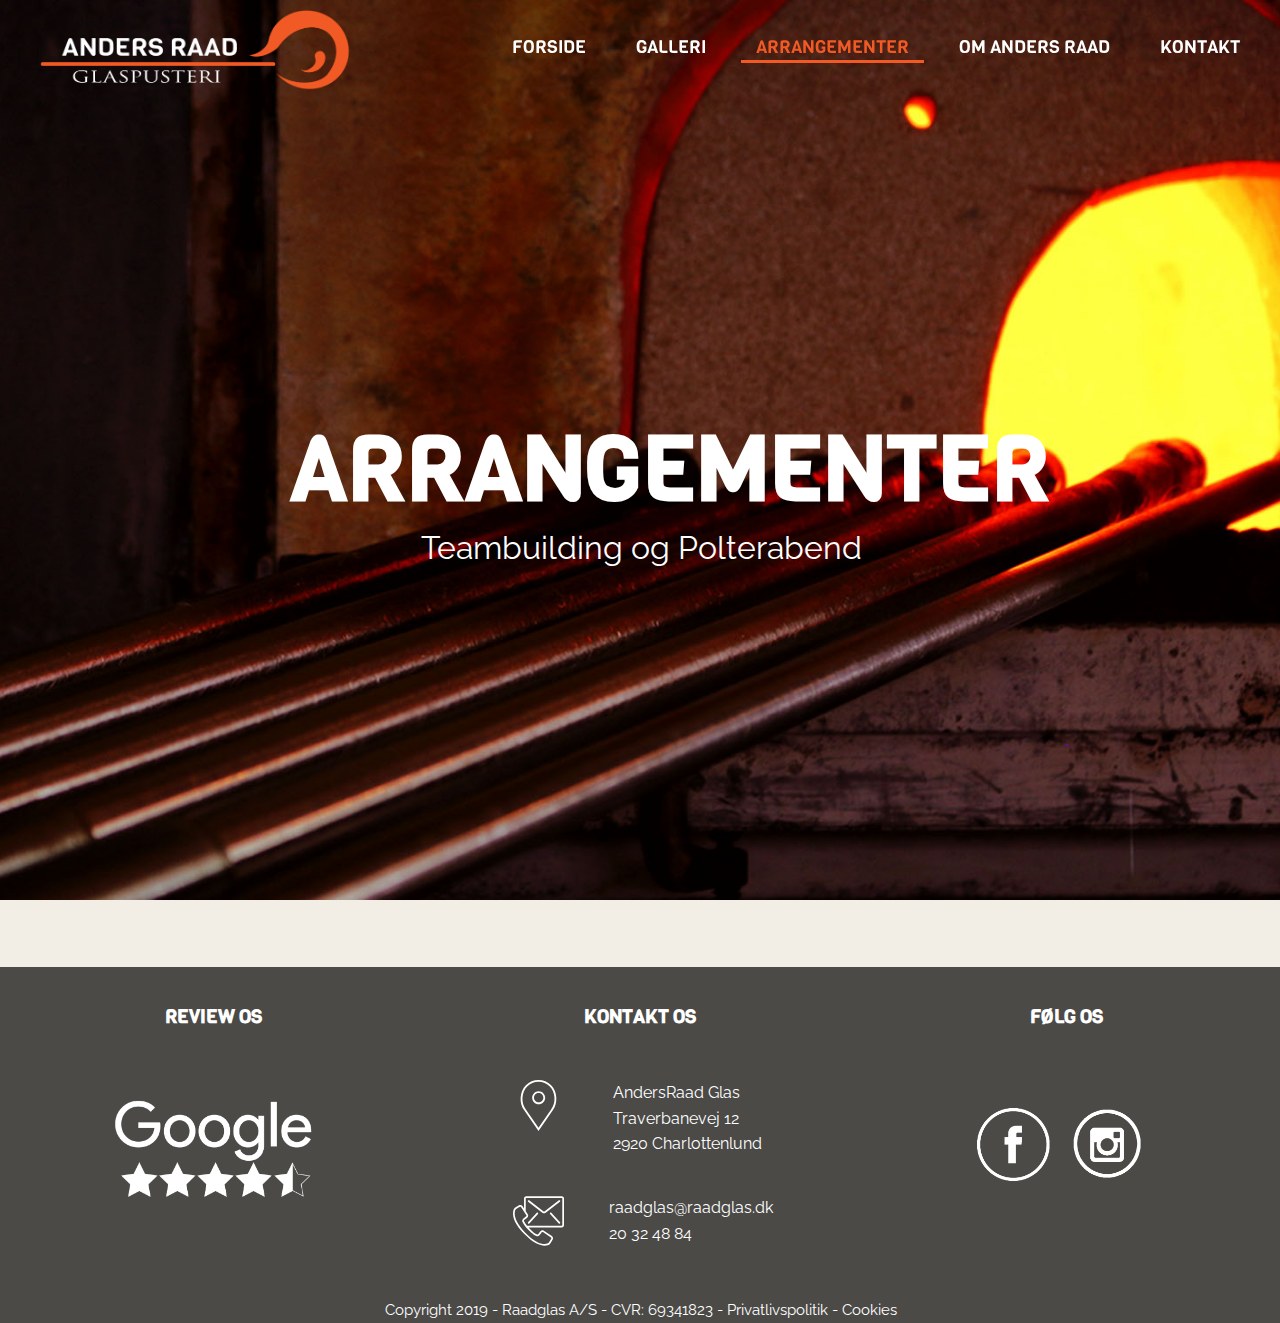
==== events.html @ 4c002759 "fixed footer" ====
<!DOCTYPE html>
<html lang="da">


<head>

    <meta charset="utf-8">
    <meta name="viewport" content="width=device-width, initial-scale=1.0">
    <meta name="robots" content="noindex">
    <title>Sjove Arrangementer | Teambuilding | Polterabend | Raad Glas</title>
    <meta name="description" content="Er du på jagt efter en udfordrende teambuilding eller skal du arrangere en polterabend? Anders Raad Glas tilbyder et spændende arrangement">

    <link rel="stylesheet" href="stylesheet.css">
    <link rel='stylesheet' href='https://use.fontawesome.com/releases/v5.7.0/css/all.css' integrity='sha384-lZN37f5QGtY3VHgisS14W3ExzMWZxybE1SJSEsQp9S+oqd12jhcu+A56Ebc1zFSJ' crossorigin='anonymous'>
    <link href="https://fonts.googleapis.com/icon?family=Material+Icons" rel="stylesheet">
    <link href="https://fonts.googleapis.com/css?family=Viga&display=swap" rel="stylesheet">
    <link href="https://fonts.googleapis.com/css?family=Roboto&display=swap" rel="stylesheet">
    <link href="https://fonts.googleapis.com/css?family=Raleway&display=swap" rel="stylesheet">

        <!--    favicon-->
    <link rel="apple-touch-icon" sizes="57x57" href="favicon/apple-icon-57x57.png">
    <link rel="apple-touch-icon" sizes="60x60" href="favicon/apple-icon-60x60.png">
    <link rel="apple-touch-icon" sizes="72x72" href="favicon/apple-icon-72x72.png">
    <link rel="apple-touch-icon" sizes="76x76" href="favicon/apple-icon-76x76.png">
    <link rel="apple-touch-icon" sizes="114x114" href="favicon/apple-icon-114x114.png">
    <link rel="apple-touch-icon" sizes="120x120" href="favicon/apple-icon-120x120.png">
    <link rel="apple-touch-icon" sizes="144x144" href="favicon/apple-icon-144x144.png">
    <link rel="apple-touch-icon" sizes="152x152" href="favicon/apple-icon-152x152.png">
    <link rel="apple-touch-icon" sizes="180x180" href="favicon/apple-icon-180x180.png">
    <link rel="icon" type="image/png" sizes="192x192" href="favicon/android-icon-192x192.png">
    <link rel="icon" type="image/png" sizes="32x32" href="favicon/favicon-32x32.png">
    <link rel="icon" type="image/png" sizes="96x96" href="favicon/favicon-96x96.png">
    <link rel="icon" type="image/png" sizes="16x16" href="favicon/favicon-16x16.png">
    <link rel="manifest" href="favicon/manifest.json">
    <meta name="msapplication-TileColor" content="#ffffff">
    <meta name="msapplication-TileImage" content="favicon/ms-icon-144x144.png">
    <meta name="theme-color" content="#ffffff">


    <style>
        #splash-events {
            position: relative;
            width: 100%;
            height: 50vh;
            overflow: auto;
            display: flex;
            justify-content: center;
            align-items: center;
        }

        #splash-events img {
            position: absolute;
            top: 0;
            left: 0;
            object-fit: cover;
            width: 100%;
            height: 100%;

        }

        #splash-events .events-content {
            position: absolute;
            z-index: 1;
            max-width: 250px;
            margin: 0 auto;
            text-align: center;
            color: white;

        }

        .events-content h1 {
            font-family: 'Viga', sans-serif;
            font-size: 7vw;
        }

        .events-content p {
            font-family: 'Raleway';
            font-size: 2.5vw;
            line-height: 3vw;
        }



        @media only screen and (min-width: 768px) and (max-width: 1024px) {

            #splash-events {
                height: 75%;
            }

            #splash-events .events-content {
                max-width: 500px;
                margin-top: 5vw;
            }
        }



        @media (min-width: 1160px) {

            #splash-events {
                height: 100%;
            }

            #splash-events .events-content {
                max-width: 700px;
                margin-top: 6vw;
            }

            nav {
                display: grid;
                grid-template-columns: auto auto auto auto auto auto;
                grid-gap: 1vw;
                max-width: 910px;
                margin: auto auto;

            }

            button {
                font-size: 2vw;

            }


        }
    </style>
</head>

<body>
    <header>
        <div id="mobile-button">&#9776;</div>
        <div id="mobile-nav" class="hidden">
            <a href="index.html">Forside</a>
            <a href="galleri.html">Galleri</a>
            <a href="events.html">Arrangementer</a>
            <a href="omOs.html">Om Anders Raad</a>
            <a href="kontakt.html">Kontakt</a>
        </div>

        <div id="navbar">
            <a href="index.html" id="logo"><img src="img/logo-version2.png"></a>

            <div id="navbar-right">
                <a href="index.html">FORSIDE</a>
                <a href="galleri.html">GALLERI</a>
                <a class="active" href="events.html">ARRANGEMENTER</a>
                <a href="omOs.html">OM ANDERS RAAD</a>
                <a href="kontakt.html">KONTAKT</a>
            </div>
        </div>

    </header>
    <div id="splash-events">
        <picture>
            <source media="(min-width: 1024px)" srcset="img/desktop/arrangementer.jpg">
            <source media="(min-width: 768px)" srcset="img/tablet/event_tablet.jpg">
            <img src="img/mobile/event_mobil.jpg" alt="splashmobile">
        </picture>
        <div class="events-content">
            <h1>ARRANGEMENTER</h1>
            <p>Teambuilding og Polterabend</p>

        </div>
    </div>


    <main>
        <section class="forside-container">
            <div class="openinghours-text">
                <h2 class="eventstitel1"></h2>
                <p class="eventstekst1"></p>
            </div>
            <div class="openinghours-image"><img class="eventsbillede1"></div>


            <div class="produkter-text">
                <h2 class="eventstitel"></h2>
                <p class="eventstekst"></p>

            </div>
            <div class="products-image"><img class="eventsbillede2"> </div>
        </section>

    </main>


     <footer>
        <div class="footer-column">
            <h3>REVIEW OS</h3>
            <a href="https://search.google.com/local/writereview?placeid=ChIJW5WYLJxNUkYR4bawLoRZoFs" target="_blank"><img class="footerreview" src="img/starsgoogle.png" alt="Google reviews"></a>

        </div>
        <div class="footer-column">
            <h3>KONTAKT OS</h3>
            <div class="center">
                <div class="address span">
                    <a target="_blank" href="https://www.google.com/maps/place/Anders+Raad+Glas/@55.7536322,12.5833771,916m/data=!3m1!1e3!4m5!3m4!1s0x46524d9c2c98955b:0x5ba059842eb0b6e1!8m2!3d55.7535027!4d12.5852807"><img src="img/placeholder.svg" alt="footerplaceiocn"></a>
                    <p>AndersRaad Glas<br>
                        Traverbanevej 12<br>
                        2920 Charlottenlund</p>
                </div>
                <div class="contact span">
                    <img src="img/contact.svg" alt="icon-contact">
                    <p>raadglas@raadglas.dk<br>20 32 48 84
                    </p>
                </div>
            </div>
        </div>

        <div class="footer-column">
            <h3>FØLG OS</h3>
            <div class="footer-some">
                <a href="#"><img src="img/Fb.png"></a>
                <a href="#"><img src="img/Insta.png"> </a></div>

        </div>

        <div class="footer-last">
            <p class="footer-text">Copyright 2019 - Raadglas A/S - CVR: 69341823 - Privatlivspolitik - Cookies</p>
        </div>
    </footer>

    <script>
        document.addEventListener("DOMContentLoaded", hentJson);


        let events;

        async function hentJson() {
            const url = "http://shani.dk/kea/WordpressAndersRaadGlas/wp-json/wp/v2/kontakt_omos_events";
            //henter data filen
            const myJson = await fetch(url);
            //den hentede data skal tolkes som json
            events = await myJson.json();
            //kald funktion der viser data i DOM

            visIndhold2();
        };

        function visIndhold2() {
            console.log(events)
            events.forEach(sektion => {

                console.log(sektion.id);
                if (sektion.id == "70") {
                    document.querySelector(".eventstitel").innerHTML = sektion.overskift;
                    document.querySelector(".eventstekst").innerHTML = sektion.tekst;
                    document.querySelector(".eventsbillede1").src = sektion.image.guid;
                    document.querySelector(".eventsbillede2").src = sektion.image_copy.guid;
                    document.querySelector(".eventstitel1").innerHTML = sektion.overskift_copy;
                    document.querySelector(".eventstekst1").innerHTML = sektion.tekst_copy;



                }
            })
        };
    </script>
    <script src="script.js"></script>
</body>

</html>
---- stylesheet.css ----
/****** GENERELLE INSTILLINGER *********/
* {
    box-sizing: border-box;
    margin: 0;
    padding: 0;
}

body,
html {
    width: 100%;
    height: 100%;
    margin: 0;
    background-color: #f2eee6;
}


h1 {
    font-family: 'Viga', sans-serif;
    color: white;
}

h2 {
    font-family: 'Viga', sans-serif;
    color: #F15A25;
    font-size: 2rem;
    line-height: 2.5rem;
    margin: 0.5rem 0.2rem 0.5rem 0.2rem;

}

h3 {
    font-family: 'Viga', sans-serif;
    color: white;
    text-align: center;
    margin-top: 2vw;

}

p {
    font-family: 'Raleway', sans-serif;
    font-size: 1rem;
}

/*********HEADER**********/

#mobile-button {
    width: 1.5em;
    height: 1em;
    font-size: 2em;
    align-items: center;
    position: fixed;
    right: 6vw;
    top: 3vw;
    color: white;
    z-index: 10001;
    cursor: pointer;
    transition: 0.4s;
    /* Adds a transition effect when the padding is decreased */
}

#mobile-nav {
    display: grid;
    width: 100%;
    height: auto;
    list-style-type: none;
    position: fixed;
    top: 4rem;
    right: 0;
    z-index: 2000;
    text-align: center;
    background-color: rgb(78, 74, 74);
}



#mobile-nav a {
    color: white;
    text-decoration: none;
    padding: 3vw;
    font-family: 'Viga', sans-serif;
    border-top: solid white;
}




/*********HEADER FOR DESKTOP ************/

.hidden {
    transform: scale(0);
}

#navbar {
    overflow: hidden;
    padding: 5px 5px;
    /* Large padding which will shrink on scroll (using JS) */
    transition: 0.4s;
    /* Adds a transition effect when the padding is decreased */
    position: fixed;
    /* Sticky/fixed navbar */
    width: 100%;
    top: 0;
    /* At the top */
    z-index: 2000;

}

/* Style the navbar links */
#navbar a {
    float: left;
    color: white;
    padding: 5px 15px;
    text-decoration: none;
    font-size: 18px;
    line-height: 15px;
    align-self: end;

}

/* Style the logo */
#logo img {
    transition: 0.4s;
    width: 100%;
    max-width: 200px;
}

/* Links on mouse-over */
#navbar-right a:hover {
    color: white;
    border-bottom-style: solid;
}

/* Style the active/current link */
#navbar a.active {
    border-bottom-style: solid;
    color: #F15A25;
}

/* Display some links to the right */
#navbar-right {
    display: none;
    float: right;
    margin-top: 30px;
    margin-bottom: 30px;

}

#navbar-right a {
    margin-right: 20px;
    font-family: 'Viga', sans-serif;
}






.scroll {
    -moz-animation: bounce 2s infinite;
    -webkit-animation: bounce 2s infinite;
    animation: bounce 2s infinite;
    font-size: 40px
}
/*

@keyframes bounce {

    0%,
    20%,
    50%,
    80%,
    100% {
        transform: translateY(0);
    }

    40% {
        transform: translateY(-30px);
    }

    60% {
        transform: translateY(-15px);
    }
}
*/


/*Ændringer efter 27/05*/
/* width */
::-webkit-scrollbar {
  width: 20px;
}

/* Track */
::-webkit-scrollbar-track {
  box-shadow: inset 0 0 10px #000000;
  border-radius: 10px;
}

/* Handle */
::-webkit-scrollbar-thumb {
  background: #F15A25;
  border-radius: 8px;
}

/* Handle on hover */
::-webkit-scrollbar-thumb:hover {
  background: rgba(241, 90, 37, 0.85);
}

.playknappen1 {
  height: 10vw;
  width: 10vw;
  position: relative;
  left: 50%;
  margin-left: -50px;
  top: 50%;
  margin-top: -50px;
    top: 5vh;


}


.googlemaps {
    overflow: hidden;
    padding-bottom: 80%;
    position: relative;
    height: 0;
}

.googlemaps iframe {
    left: 0;
    top: 0;
    height: 100%;
    width: 100%;
    position: absolute;
}





#produkter-textforside p {
    font-size: 1.2rem;
    font-weight: 100;
    line-height: 2rem;
    text-align-last: justify;
    /*    margin: 0vw 12vw;*/

}

.aabningstiderforside {
    text-align-last: justify;
    margin: 0vw 20vw;
}

.forside-container img {
    width: 100%;
    /*    max-width: 800px;*/
}

.forside-container {
/*    min-height: 100%;*/
    overflow: auto;
    display: grid;
    position: relative;
    grid-template-columns: 1fr;
    font-family: 'Roboto', sans-serif;
/*        margin-bottom: -5px;*/


}




.openinghours-text,
.produkter-text,
.about-text {
    /*    max-width: 1000px;*/
    margin: 0 auto;
    margin: 5vw 3vw;
    line-height: 1.8rem;
    align-self: center;



}

.openinghours-image img {
    float: right;
}

.products-image img {
    float: left;
}

/*
.openinghours-text h2 {
    text-align: center;
    padding-bottom: 5vw;
    padding-top: 5vw;
}
*/

/*
.produkter-text h2 {
    padding-bottom: 1rem;
}
*/

/*
.about-text h2 {
    text-align: center;
    padding-bottom: 1rem;
}
*/

.about-text a,
.produkter-text a,
.openinghours-text a {
    color: #F15A25;
    font-size: 1.1rem;
    font-weight: bold;
}



/********** FOOTER ***********/
footer {
    display: grid;
    grid-template-columns: 1fr;
    text-decoration: none;
    list-style-type: none;
    background: rgba(0, 0, 0, 0.69);
    margin-top: auto;
    width: 100%;
    clear: both;
    /*    align-items: center;*/
    bottom: 0;
    clear: both;

}

.footerreview {
    width: 200px;
}

.span {
    display: grid;
    grid-template-columns: auto auto auto auto;
    align-self: center;
    padding: 2vw;
}

.footer-column {
    justify-self: center;
    padding-top: 0.7rem;

}

.span img {
    width: 10vw;
    align-self: center;
    margin: 2vw;
}

.footer-column a {
    text-decoration: none;
    color: white;
}

.footer-column p {
    color: white;
    font-size: 1rem;
}

.footer-some img {
    width: 100px;

}

.footer-some img {
    width: 11vw;
    height: 11vw;
    margin: 1vw;
}

.footer-last {
    display: inline;
}

.footer-text {
    font-size: 2.2vw;
    color: white;
    text-align: center;
}



/*********** MEDIA TABLET ***************************/



@media only screen and (min-width: 768px) and (max-width: 1160px) {
    #logo img {

        max-width: 350px;
    }


    h2 {
        font-size: 3rem;
        margin: 0.2rem 2vw 1rem 1.9vw;
        line-height: 3.5rem;

    }

    p {
        font-family: 'Raleway', sans-serif;
        font-size: 1.5rem;
        line-height: 2rem;
        margin: 0.2rem 2vw 1rem 2vw;
    }





    .about-text a,
    .produkter-text a,
    .openinghours-text a {
        color: #F15A25;
        place-self: center;
        font-size: 1.7rem;
        font-weight: 700;
        line-height: 2.3rem;
        margin: 0.2rem 2vw 1rem 4vw;


    }


    #produkter-textforside p {
        font-size: 2.1rem;
        font-weight: bold;
        line-height: 2.5rem;
        text-align-last: justify;

    }

    .aabningstiderforside {
        text-align-last: justify;
        margin: 0vw 20vw;
    }


    .produkter-text a {
        margin-left: 24vw;

    }


    footer {
        grid-template-columns: auto auto auto;
        grid-template-rows: auto auto auto;
    }

    .footer-some {
        display: grid;
        grid-template-rows: auto auto;
        align-self: flex-end;

    }


    .footer-last {
        grid-row-start: 3;
        grid-column-start: 1;
        grid-column-end: 4;
        text-align: center;

    }

    .address,
    .contact {
        padding: 0;
    }

    .footer-column-logo img {
        width: 75%;
    }

    .span img {
        width: 7vw;
        align-self: center;
        margin: 2vw;
    }



    /*

    .forside-container {
        grid-template-columns: 1fr;
    }

    .openinghours-text {
        grid-column-start: 1;
    }

    .openinghours-image {
        grid-column-start: 2;
    }

    .produkter-text {
        grid-column-start: 2;
    }
*/

    .splash-content h1 {
        font-size: 7vw;
    }

    .splash-content p {
        font-size: 3rem;
        line-height: 3.5rem;
    }


     .splash-content a {
        top: 26vw;
        left: 31vw;
    }

    .playknappen1 {
        height: 6vw;
        width: 6vw;

    }




}

/************ MEDIA DESKTOP **************/
@media (min-width: 1160px) {
    #produkter-textforside p {
        font-size: 1.2rem;
        font-weight: 100;
        line-height: 2rem;
        text-align-last: justify;

    }

    .playknappen1 {
  height: 7vw;
  width: 7vw;
  position: absolute;
  left: 50%;
  margin-left: -50px;
  top: 50%;
  margin-top: -50px;
    top: 5vh;


}

    .about-text a,
    .produkter-text a,
    .openinghours-text a {
        color: #F15A25;
        font-size: 1.3rem;
        font-weight: bold;
    }

    .aabningstiderforside {
        text-align-last: justify;
        margin: 0vw 10vw;
    }


    .produkter-text a {
        color: #F15A25;
        place-self: center;
        font-size: 1.3rem;
        font-weight: 700;
        line-height: 2.3rem;
        margin: 0.2rem 2vw 1rem 10.4vw;


    }




    .forside-container {
        grid-template-columns: 1fr 1fr;


    }

    .splash-content h1 {
        font-size: 7vw;
    }

    .splash-content p {
        font-size: 2.5vw;
    }

    .produkter-text {
        grid-column-start: 2;
        grid-row-start: 2;
    }

    .splash-content a {
        top: 13vw;
        left: 31vw;
    }


    p {
        font-family: 'Raleway', sans-serif;
        font-size: 1.5vw;
        line-height: 2vw;
        margin: 0vw 0vw 0vw 0.2vw;
    }

    h2 {
        font-size: 3vw;
        line-height: 3vw;
        margin:



    }

    #produkter-textforside p {
        font-size: 2vw;
        line-height: 2.5vw;



    }



    .about-text,
    .produkter-text,
    .openinghours-text {
        margin: 1vw 3vw 1vw 3vw;



    }

    /*
    #produkter-textforside {
        margin: 1vw 15vw 1vw 15vw;
            text-align: center;
        align-content: center;


    }
*/



    #logo img {

        max-width: 330px;
    }

    #mobile-nav {
        display: none;
    }

    #navbar-right {
        display: block;
    }

    #mobile-button {
        display: none;
    }


    footer {
        grid-template-columns: 1fr 1fr 1fr;
        grid-template-rows: auto auto auto;
    }

    .span {
        padding: 0;
    }

    .footer-last {
        grid-row-start: 3;
        grid-column-start: 1;
        grid-column-end: 4;
        text-align: center;

    }

    .footer-last p {
        font-size: 1.2vw;
    }

    .address p,
    .contact p {
        padding: 0;
        margin: 1.5vw;

    }

    .span img {
        width: 4vw;
        align-self: center;
        margin: 1.5vw 2vw;
    }


    .footer-some img {

        width: 6vw;
        height: 6vw;
        margin-left: 0;
    }

    .footer-some {
        margin: 5vw 0;
    }

    .footerreview {
        margin: 5vw 0;
    }

    .center {
        margin: 2.5vw 0;
    }

}




.galleritekst {
    font-size: 1.5rem;
    margin: 0vw 30vw 0vw 10vw;

}


@media only screen and (max-width: 767px) {

  .produkter-text a {
    margin-left: 20vw;

    }


    .splash-content a {
        top: 5rem;
        position: absolute;

    }

    .playknappen1 {
        height: 10vw;
        width: 10vw;
        left: 5vw;

    }


}
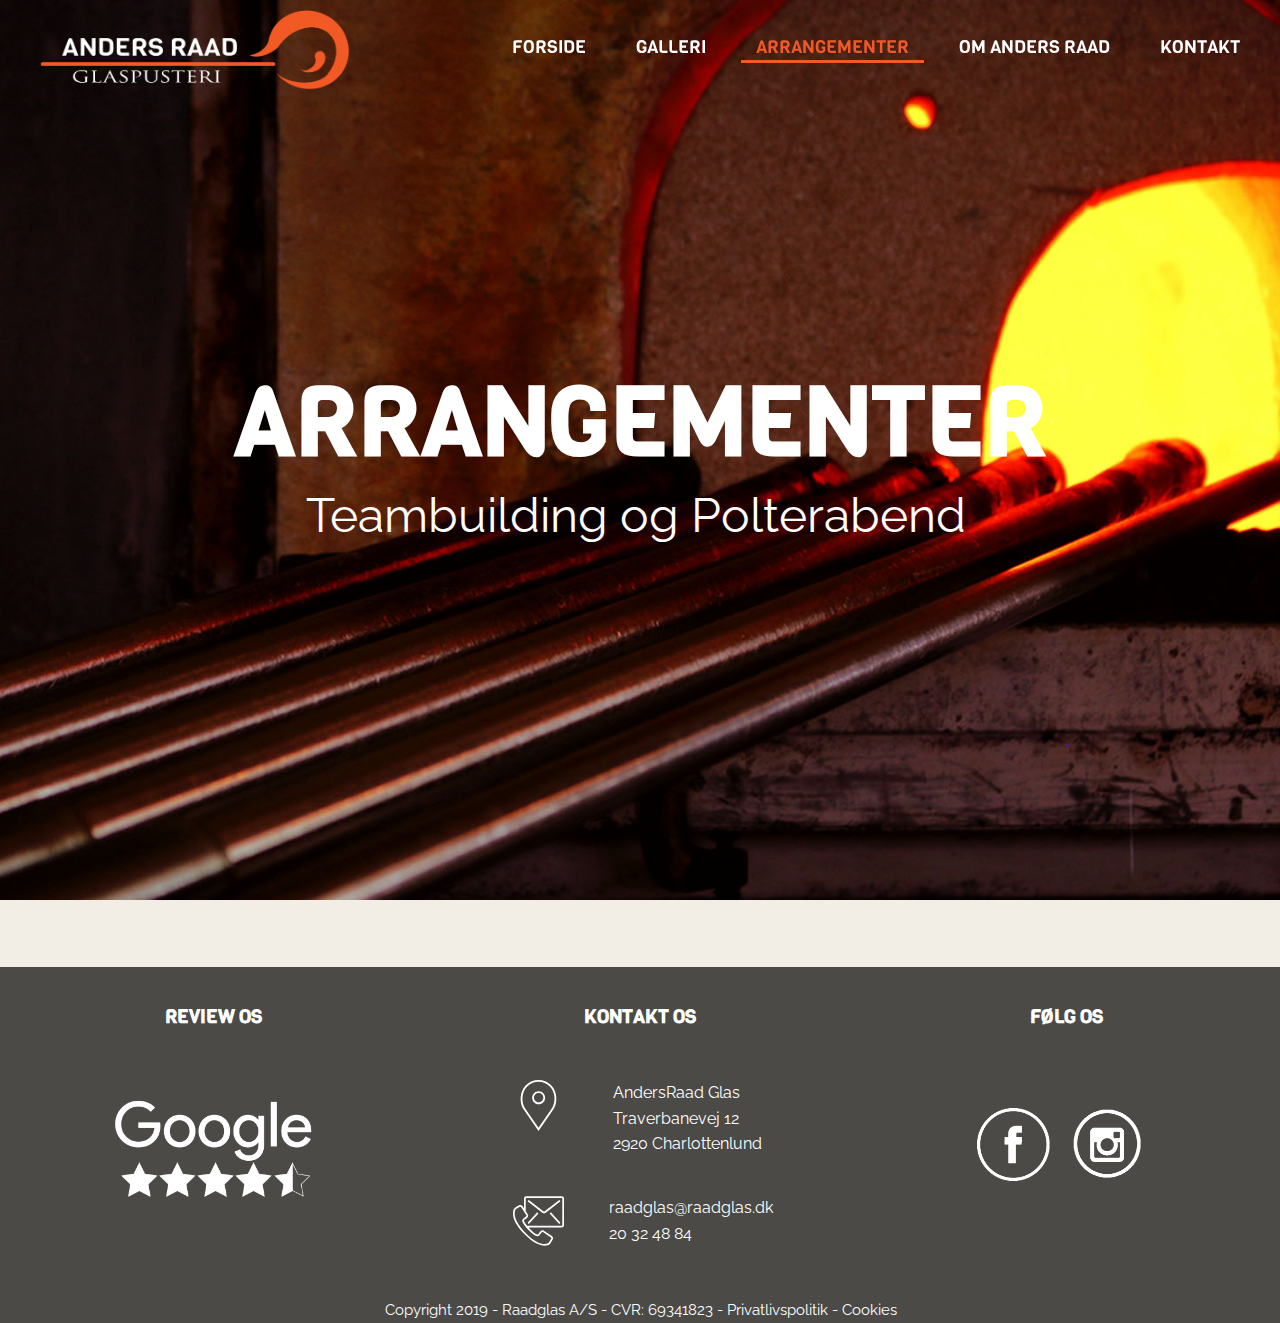
==== commit 034cc899: "fix mere splash" ====
--- a/events.html
+++ b/events.html
@@ -41,7 +41,7 @@
         #splash-events {
             position: relative;
             width: 100%;
-            height: 50vh;
+            height: 70vh;
             overflow: auto;
             display: flex;
             justify-content: center;
@@ -59,9 +59,9 @@
         }
 
         #splash-events .events-content {
-            position: absolute;
+           position: absolute;
             z-index: 1;
-            max-width: 250px;
+/*            max-width: 250px;*/
             margin: 0 auto;
             text-align: center;
             color: white;
@@ -69,28 +69,42 @@
         }
 
         .events-content h1 {
+        font-family: 'Viga', sans-serif;
+            font-size: 2rem;
+        }
+
+        .events-content p {
+        font-family: 'Raleway';
+            font-size: 1rem;
+            line-height: 1.5rem;
+            max-width: 250px;
+        }
+
+
+
+        @media only screen and (min-width: 768px) and (max-width: 1160px) {
+
+            #splash-events {
+                height: 100%;
+            }
+
+            #splash-events .events-content {
+       /*                max-width: 500px;*/
+                margin-top: 5vw;
+            }
+          .events-content h1 {
             font-family: 'Viga', sans-serif;
-            font-size: 7vw;
+            font-size: 4rem;
         }
 
         .events-content p {
             font-family: 'Raleway';
-            font-size: 2.5vw;
-            line-height: 3vw;
-        }
-
-
-
-        @media only screen and (min-width: 768px) and (max-width: 1024px) {
-
-            #splash-events {
-                height: 75%;
-            }
-
-            #splash-events .events-content {
-                max-width: 500px;
-                margin-top: 5vw;
-            }
+            font-size: 2rem;
+            line-height: 2rem;
+            max-width: 500px;
+
+        }
+
         }
 
 
@@ -102,8 +116,10 @@
             }
 
             #splash-events .events-content {
+/*
                 max-width: 700px;
                 margin-top: 6vw;
+*/
             }
 
             nav {
@@ -119,6 +135,19 @@
                 font-size: 2vw;
 
             }
+           .events-content h1 {
+            font-family: 'Viga', sans-serif;
+            font-size: 6rem;
+        }
+
+        .events-content p {
+               font-family: 'Raleway';
+            font-size: 3rem;
+            line-height: 3.5rem;
+            max-width: 800px;
+
+
+        }
 
 
         }
@@ -137,7 +166,7 @@
         </div>
 
         <div id="navbar">
-            <a href="index.html" id="logo"><img src="img/logo-version2.png"></a>
+            <a href="index.html" id="logo"><img src="img/logo-version2.png" alt="logo"></a>
 
             <div id="navbar-right">
                 <a href="index.html">FORSIDE</a>
@@ -183,7 +212,7 @@
     </main>
 
 
-     <footer>
+  <footer>
         <div class="footer-column">
             <h3>REVIEW OS</h3>
             <a href="https://search.google.com/local/writereview?placeid=ChIJW5WYLJxNUkYR4bawLoRZoFs" target="_blank"><img class="footerreview" src="img/starsgoogle.png" alt="Google reviews"></a>
@@ -209,8 +238,8 @@
         <div class="footer-column">
             <h3>FØLG OS</h3>
             <div class="footer-some">
-                <a href="#"><img src="img/Fb.png"></a>
-                <a href="#"><img src="img/Insta.png"> </a></div>
+                <a href="#"><img src="img/Fb.png" alt="FBicon" ></a>
+                <a href="#"><img src="img/Insta.png" alt="InstaIcon"></a></div>
 
         </div>
 
--- a/stylesheet.css
+++ b/stylesheet.css
@@ -256,7 +256,7 @@
 
 .forside-container img {
     width: 100%;
-    /*    max-width: 800px;*/
+/*        max-width: 800px;*/
 }
 
 .forside-container {
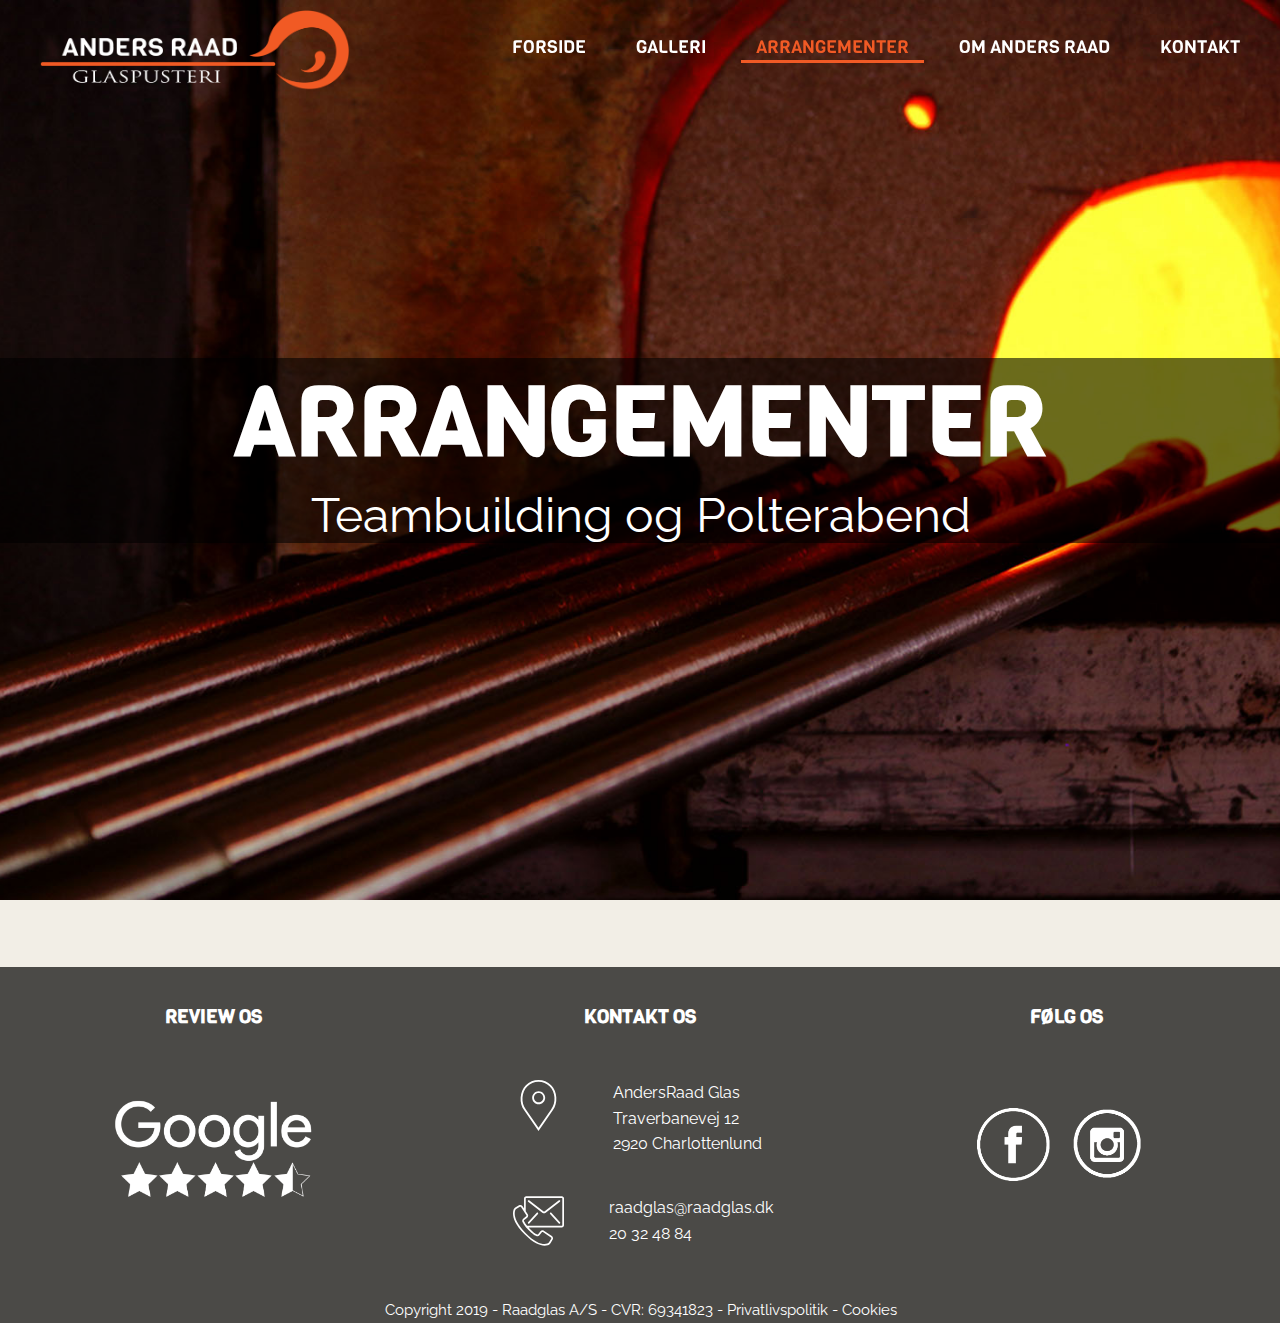
==== commit 34b26868: "fixes" ====
--- a/events.html
+++ b/events.html
@@ -65,6 +65,11 @@
             margin: 0 auto;
             text-align: center;
             color: white;
+            background-color: rgba(0, 0, 0, 0.58);
+            width: 100%;
+
+
+
 
         }
 
@@ -77,7 +82,8 @@
         font-family: 'Raleway';
             font-size: 1rem;
             line-height: 1.5rem;
-            max-width: 250px;
+
+
         }
 
 
@@ -101,7 +107,7 @@
             font-family: 'Raleway';
             font-size: 2rem;
             line-height: 2rem;
-            max-width: 500px;
+
 
         }
 
@@ -116,6 +122,8 @@
             }
 
             #splash-events .events-content {
+
+
 /*
                 max-width: 700px;
                 margin-top: 6vw;
@@ -144,10 +152,12 @@
                font-family: 'Raleway';
             font-size: 3rem;
             line-height: 3.5rem;
-            max-width: 800px;
-
-
-        }
+
+
+
+        }
+
+
 
 
         }
@@ -184,11 +194,15 @@
             <source media="(min-width: 768px)" srcset="img/tablet/event_tablet.jpg">
             <img src="img/mobile/event_mobil.jpg" alt="splashmobile">
         </picture>
+
+
         <div class="events-content">
             <h1>ARRANGEMENTER</h1>
             <p>Teambuilding og Polterabend</p>
 
         </div>
+
+
     </div>
 
 
--- a/stylesheet.css
+++ b/stylesheet.css
@@ -82,6 +82,76 @@
 }
 
 
+/*Forside ********************************************************/
+
+.splash-video {
+/*    width: 100%;*/
+    height: 100vh;
+    overflow: hidden;
+    display: flex;
+    justify-content: center;
+    align-items: center;
+    position: relative;
+
+}
+
+.splash-video a {
+    position: absolute;
+    bottom: 20px;
+    left: 50%;
+    z-index: 2;
+    display: inline-block;
+    -webkit-transform: translate(0, -50%);
+    transform: translate(0, -50%);
+    text-decoration: none;
+}
+
+.splash-video video {
+    position: absolute;
+    top: 0;
+    left: 0;
+    object-fit: cover;
+    width: 100%;
+    height: 100%;
+    pointer-events: none;
+}
+
+
+
+.splash-video .splash-content {
+    position: relative;
+    z-index: 1;
+    margin: 0 auto;
+    text-align: center;
+    color: white;
+
+}
+
+.splash-content {
+/*    background-color: rgba(0, 0, 0, 0.59);*/
+/*    width: 100%;*/
+
+}
+
+
+        .pulse {
+    animation-name: pulse_kf;
+    animation-duration: 2s;
+    animation-iteration-count: infinite;
+    animation-direction: alternate;
+    animation-timing-function: ease-in;
+}
+
+
+@keyframes pulse_kf {
+    0% {
+        transform: scale(0.9);
+    }
+
+    100% {
+        transform: scale(1.1);
+    }
+}
 
 
 /*********HEADER FOR DESKTOP ************/
@@ -779,3 +849,5 @@
 
 
 
+
+
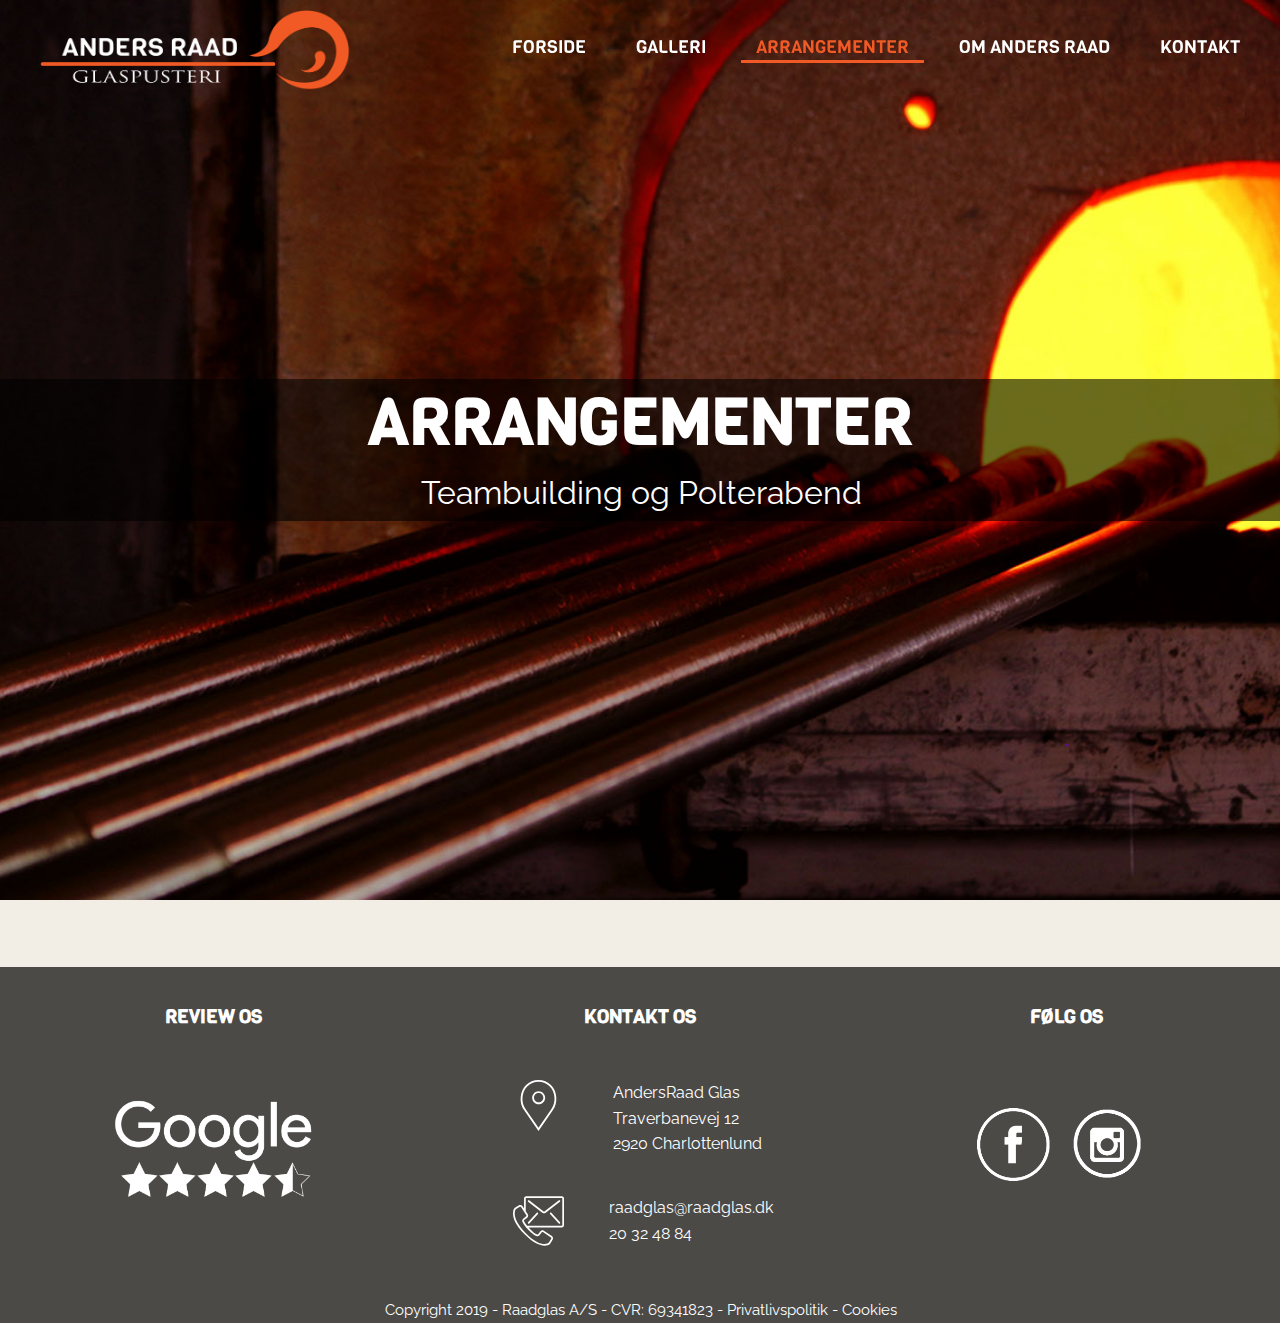
==== commit 0571be0f: "Fontstørrelsen er blevet lidt mindre" ====
--- a/events.html
+++ b/events.html
@@ -17,7 +17,7 @@
     <link href="https://fonts.googleapis.com/css?family=Roboto&display=swap" rel="stylesheet">
     <link href="https://fonts.googleapis.com/css?family=Raleway&display=swap" rel="stylesheet">
 
-        <!--    favicon-->
+    <!--    favicon-->
     <link rel="apple-touch-icon" sizes="57x57" href="favicon/apple-icon-57x57.png">
     <link rel="apple-touch-icon" sizes="60x60" href="favicon/apple-icon-60x60.png">
     <link rel="apple-touch-icon" sizes="72x72" href="favicon/apple-icon-72x72.png">
@@ -59,9 +59,9 @@
         }
 
         #splash-events .events-content {
-           position: absolute;
+            position: absolute;
             z-index: 1;
-/*            max-width: 250px;*/
+            /*            max-width: 250px;*/
             margin: 0 auto;
             text-align: center;
             color: white;
@@ -74,12 +74,12 @@
         }
 
         .events-content h1 {
-        font-family: 'Viga', sans-serif;
+            font-family: 'Viga', sans-serif;
             font-size: 2rem;
         }
 
         .events-content p {
-        font-family: 'Raleway';
+            font-family: 'Raleway';
             font-size: 1rem;
             line-height: 1.5rem;
 
@@ -95,21 +95,22 @@
             }
 
             #splash-events .events-content {
-       /*                max-width: 500px;*/
+                /*                max-width: 500px;*/
                 margin-top: 5vw;
             }
-          .events-content h1 {
-            font-family: 'Viga', sans-serif;
-            font-size: 4rem;
-        }
-
-        .events-content p {
-            font-family: 'Raleway';
-            font-size: 2rem;
-            line-height: 2rem;
-
-
-        }
+
+            .events-content h1 {
+                font-family: 'Viga', sans-serif;
+                font-size: 5vw;
+            }
+
+            .events-content p {
+                font-family: 'Raleway';
+                font-size: 2rem;
+                line-height: 2rem;
+
+
+            }
 
         }
 
@@ -124,7 +125,7 @@
             #splash-events .events-content {
 
 
-/*
+                /*
                 max-width: 700px;
                 margin-top: 6vw;
 */
@@ -143,24 +144,26 @@
                 font-size: 2vw;
 
             }
-           .events-content h1 {
-            font-family: 'Viga', sans-serif;
-            font-size: 6rem;
-        }
-
-        .events-content p {
-               font-family: 'Raleway';
-            font-size: 3rem;
-            line-height: 3.5rem;
-
-
-
-        }
-
-
-
-
-        }
+
+            .events-content h1 {
+                font-family: 'Viga', sans-serif;
+                font-size: 5vw;
+            }
+
+            .events-content p {
+                font-family: 'Raleway';
+                font-size: 2.5vw;
+                line-height: 3.5rem;
+
+
+
+            }
+
+
+
+
+        }
+
     </style>
 </head>
 
@@ -226,7 +229,7 @@
     </main>
 
 
-  <footer>
+    <footer>
         <div class="footer-column">
             <h3>REVIEW OS</h3>
             <a href="https://search.google.com/local/writereview?placeid=ChIJW5WYLJxNUkYR4bawLoRZoFs" target="_blank"><img class="footerreview" src="img/starsgoogle.png" alt="Google reviews"></a>
@@ -252,7 +255,7 @@
         <div class="footer-column">
             <h3>FØLG OS</h3>
             <div class="footer-some">
-                <a href="#"><img src="img/Fb.png" alt="FBicon" ></a>
+                <a href="#"><img src="img/Fb.png" alt="FBicon"></a>
                 <a href="#"><img src="img/Insta.png" alt="InstaIcon"></a></div>
 
         </div>
@@ -297,6 +300,7 @@
                 }
             })
         };
+
     </script>
     <script src="script.js"></script>
 </body>
--- a/stylesheet.css
+++ b/stylesheet.css
@@ -85,7 +85,7 @@
 /*Forside ********************************************************/
 
 .splash-video {
-/*    width: 100%;*/
+    /*    width: 100%;*/
     height: 100vh;
     overflow: hidden;
     display: flex;
@@ -128,13 +128,13 @@
 }
 
 .splash-content {
-/*    background-color: rgba(0, 0, 0, 0.59);*/
-/*    width: 100%;*/
-
-}
-
-
-        .pulse {
+    /*    background-color: rgba(0, 0, 0, 0.59);*/
+    /*    width: 100%;*/
+
+}
+
+
+.pulse {
     animation-name: pulse_kf;
     animation-duration: 2s;
     animation-iteration-count: infinite;
@@ -231,6 +231,7 @@
     animation: bounce 2s infinite;
     font-size: 40px
 }
+
 /*
 
 @keyframes bounce {
@@ -257,34 +258,34 @@
 /*Ændringer efter 27/05*/
 /* width */
 ::-webkit-scrollbar {
-  width: 20px;
+    width: 20px;
 }
 
 /* Track */
 ::-webkit-scrollbar-track {
-  box-shadow: inset 0 0 10px #000000;
-  border-radius: 10px;
+    box-shadow: inset 0 0 10px #000000;
+    border-radius: 10px;
 }
 
 /* Handle */
 ::-webkit-scrollbar-thumb {
-  background: #F15A25;
-  border-radius: 8px;
+    background: #F15A25;
+    border-radius: 8px;
 }
 
 /* Handle on hover */
 ::-webkit-scrollbar-thumb:hover {
-  background: rgba(241, 90, 37, 0.85);
+    background: rgba(241, 90, 37, 0.85);
 }
 
 .playknappen1 {
-  height: 10vw;
-  width: 10vw;
-  position: relative;
-  left: 50%;
-  margin-left: -50px;
-  top: 50%;
-  margin-top: -50px;
+    height: 10vw;
+    width: 10vw;
+    position: relative;
+    left: 50%;
+    margin-left: -50px;
+    top: 50%;
+    margin-top: -50px;
     top: 5vh;
 
 
@@ -326,17 +327,17 @@
 
 .forside-container img {
     width: 100%;
-/*        max-width: 800px;*/
+    /*        max-width: 800px;*/
 }
 
 .forside-container {
-/*    min-height: 100%;*/
+    /*    min-height: 100%;*/
     overflow: auto;
     display: grid;
     position: relative;
     grid-template-columns: 1fr;
     font-family: 'Roboto', sans-serif;
-/*        margin-bottom: -5px;*/
+    /*        margin-bottom: -5px;*/
 
 
 }
@@ -589,16 +590,16 @@
 */
 
     .splash-content h1 {
-        font-size: 7vw;
+        font-size: 5vw;
     }
 
     .splash-content p {
-        font-size: 3rem;
+        font-size: 2rem;
         line-height: 3.5rem;
     }
 
 
-     .splash-content a {
+    .splash-content a {
         top: 26vw;
         left: 31vw;
     }
@@ -625,17 +626,17 @@
     }
 
     .playknappen1 {
-  height: 7vw;
-  width: 7vw;
-  position: absolute;
-  left: 50%;
-  margin-left: -50px;
-  top: 50%;
-  margin-top: -50px;
-    top: 5vh;
-
-
-}
+        height: 7vw;
+        width: 7vw;
+        position: absolute;
+        left: 50%;
+        margin-left: -50px;
+        top: 50%;
+        margin-top: -50px;
+        top: 5vh;
+
+
+    }
 
     .about-text a,
     .produkter-text a,
@@ -672,7 +673,7 @@
     }
 
     .splash-content h1 {
-        font-size: 7vw;
+        font-size: 5vw;
     }
 
     .splash-content p {
@@ -823,8 +824,8 @@
 
 @media only screen and (max-width: 767px) {
 
-  .produkter-text a {
-    margin-left: 20vw;
+    .produkter-text a {
+        margin-left: 20vw;
 
     }
 
@@ -851,3 +852,7 @@
 
 
 
+
+.splashvideogalleri {
+    height: 68vh;
+}
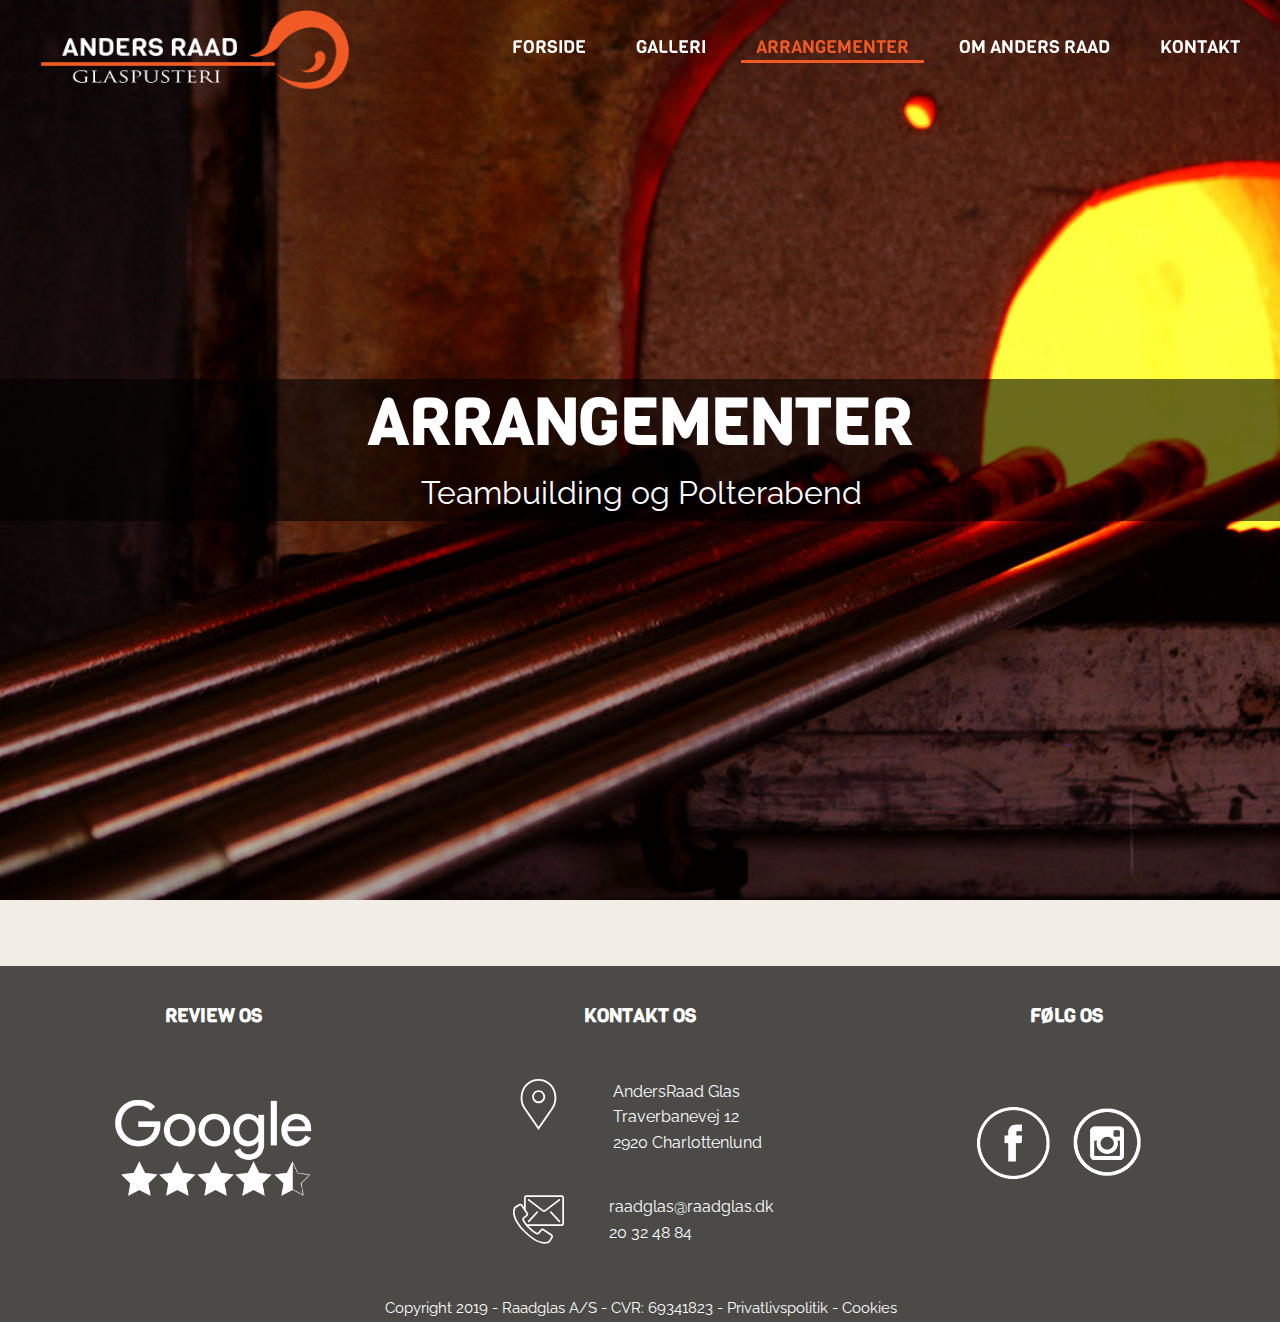
==== commit 2ebc5d27: "footer fikset" ====
--- a/events.html
+++ b/events.html
@@ -68,9 +68,6 @@
             background-color: rgba(0, 0, 0, 0.58);
             width: 100%;
 
-
-
-
         }
 
         .events-content h1 {
@@ -85,6 +82,8 @@
 
 
         }
+
+
 
 
 
@@ -159,7 +158,9 @@
 
             }
 
-
+            .arrangementer-footer {
+                margin-top: -0.1vw;
+            }
 
 
         }
@@ -215,7 +216,7 @@
                 <h2 class="eventstitel1"></h2>
                 <p class="eventstekst1"></p>
             </div>
-            <div class="openinghours-image"><img class="eventsbillede1"></div>
+            <div class="openinghours-image"><img src="#" alt="" class="eventsbillede1"></div>
 
 
             <div class="produkter-text">
@@ -223,13 +224,13 @@
                 <p class="eventstekst"></p>
 
             </div>
-            <div class="products-image"><img class="eventsbillede2"> </div>
+            <div class="products-image"><img src="#" alt="" class="eventsbillede2"> </div>
         </section>
 
     </main>
 
 
-    <footer>
+    <footer class="arrangementer-footer">
         <div class="footer-column">
             <h3>REVIEW OS</h3>
             <a href="https://search.google.com/local/writereview?placeid=ChIJW5WYLJxNUkYR4bawLoRZoFs" target="_blank"><img class="footerreview" src="img/starsgoogle.png" alt="Google reviews"></a>
@@ -291,7 +292,9 @@
                     document.querySelector(".eventstitel").innerHTML = sektion.overskift;
                     document.querySelector(".eventstekst").innerHTML = sektion.tekst;
                     document.querySelector(".eventsbillede1").src = sektion.image.guid;
+                    document.querySelector(".eventsbillede1").alt = sektion.overskift;
                     document.querySelector(".eventsbillede2").src = sektion.image_copy.guid;
+                    document.querySelector(".eventsbillede2").alt = sektion.overskift_copy;
                     document.querySelector(".eventstitel1").innerHTML = sektion.overskift_copy;
                     document.querySelector(".eventstekst1").innerHTML = sektion.tekst_copy;
 
--- a/stylesheet.css
+++ b/stylesheet.css
@@ -410,6 +410,10 @@
     /*    align-items: center;*/
     bottom: 0;
     clear: both;
+    margin-top: -1.1vw;
+    z-index: 5000;
+
+
 
 }
 
@@ -535,6 +539,7 @@
     footer {
         grid-template-columns: auto auto auto;
         grid-template-rows: auto auto auto;
+        margin-top: -0.6vw;
     }
 
     .footer-some {
@@ -567,27 +572,6 @@
         align-self: center;
         margin: 2vw;
     }
-
-
-
-    /*
-
-    .forside-container {
-        grid-template-columns: 1fr;
-    }
-
-    .openinghours-text {
-        grid-column-start: 1;
-    }
-
-    .openinghours-image {
-        grid-column-start: 2;
-    }
-
-    .produkter-text {
-        grid-column-start: 2;
-    }
-*/
 
     .splash-content h1 {
         font-size: 5vw;
@@ -701,7 +685,7 @@
     h2 {
         font-size: 3vw;
         line-height: 3vw;
-        margin:
+
 
 
 
@@ -726,16 +710,6 @@
 
     }
 
-    /*
-    #produkter-textforside {
-        margin: 1vw 15vw 1vw 15vw;
-            text-align: center;
-        align-content: center;
-
-
-    }
-*/
-
 
 
     #logo img {
@@ -757,8 +731,10 @@
 
 
     footer {
+        margin-top: -0.3vw;
         grid-template-columns: 1fr 1fr 1fr;
         grid-template-rows: auto auto auto;
+
     }
 
     .span {
